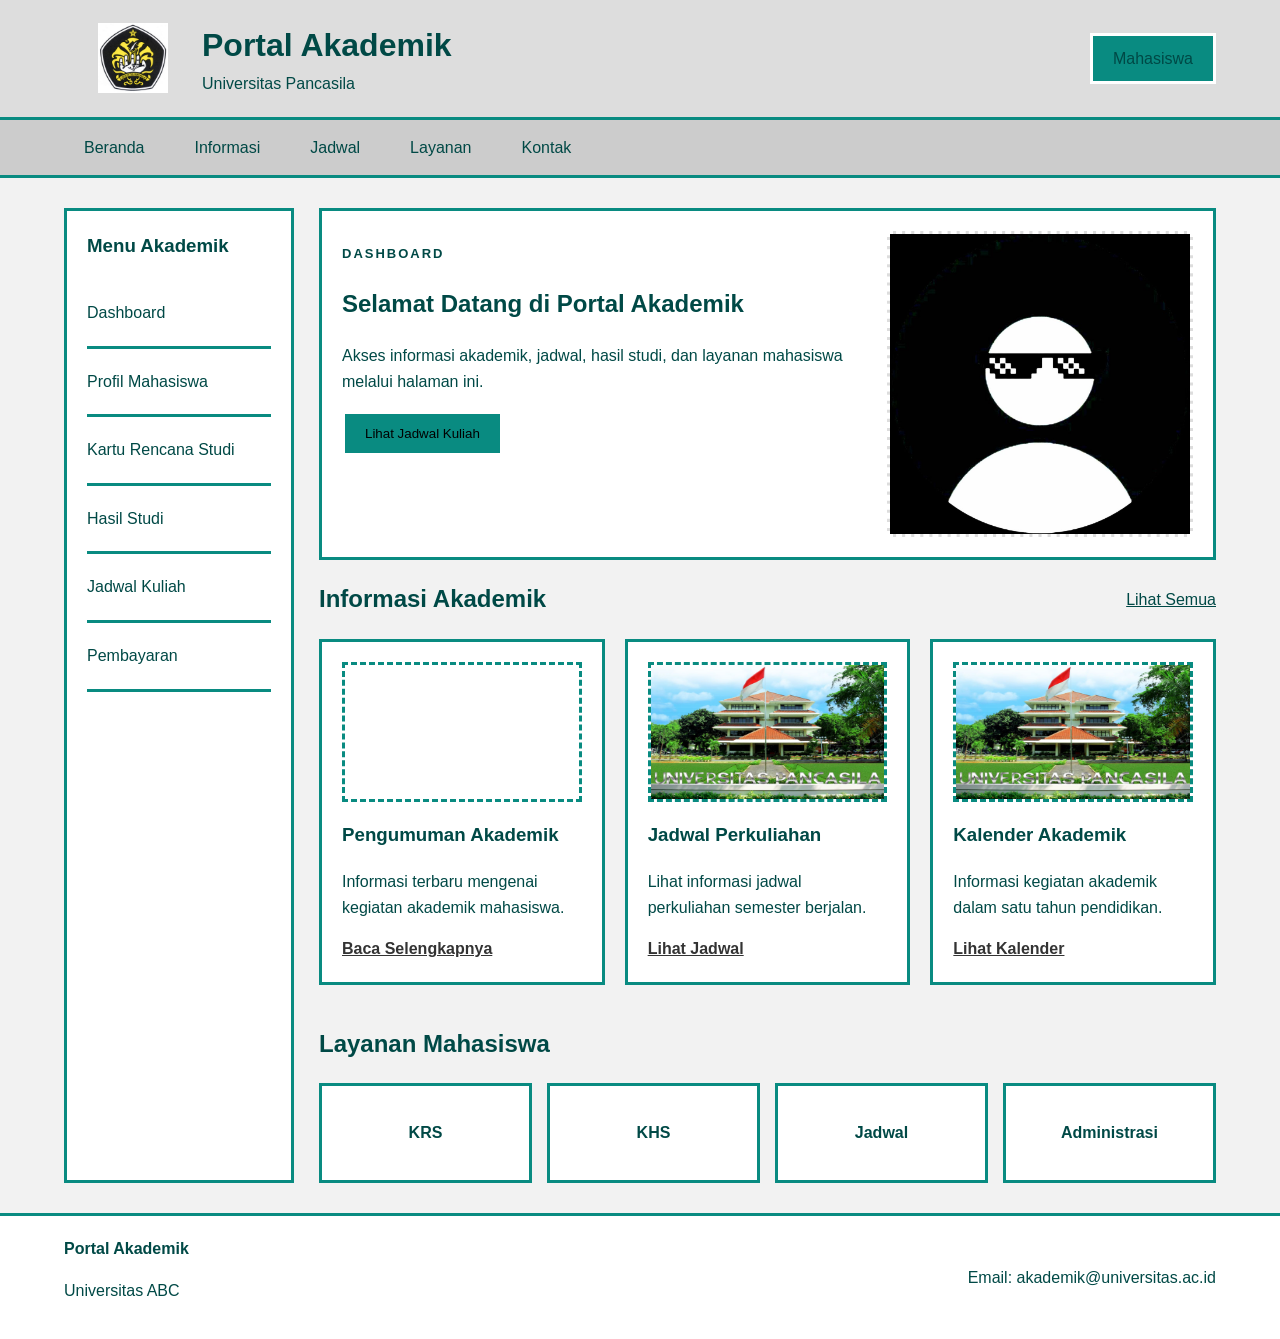
==== contoh 2/index.html @ 5f02bc47 "Pertemuan 5 Prak.desain web" ====
<!doctype html>
<html lang="id">
  <head>
    <meta charset="UTF-8" />
    <meta name="viewport" content="width=device-width, initial-scale=1.0" />
    <title>Wireframe Portal Akademik</title>
    <link rel="stylesheet" href="css/style.css" />
  </head>
  <body>
    <!-- Header -->
    <header>
      <div class="container header-wrapper">
        <div class="brand">
          <div class="logo-placeholder"></div>
          <img src="image/logo.jpg" alt="logo" width="70px" class="img" />
          <div>
            <h1>Portal Akademik</h1>
            <p>Universitas Pancasila</p>
          </div>
        </div>
        <div class="profile">Mahasiswa</div>
      </div>
    </header>

    <!-- Navigation -->
    <nav>
      <div class="container nav-wrapper">
        <a href="#beranda">Beranda</a>
        <a href="#informasi">Informasi</a>
        <a href="#jadwal">Jadwal</a>
        <a href="#layanan">Layanan</a>
        <a href="#kontak">Kontak</a>
      </div>
    </nav>

    <!-- Main -->
    <main class="container main-layout">
      <!-- Sidebar -->
      <aside class="sidebar">
        <h3>Menu Akademik</h3>
        <a href="#">Dashboard</a>
        <a href="#">Profil Mahasiswa</a>
        <a href="#">Kartu Rencana Studi</a>
        <a href="#">Hasil Studi</a>
        <a href="#">Jadwal Kuliah</a>
        <a href="#">Pembayaran</a>
      </aside>

      <!-- Main Content -->
      <section class="content">
        <!-- Hero -->
        <section id="beranda" class="hero">
          <div class="hero-text">
            <p class="label">DASHBOARD</p>
            <h2>Selamat Datang di Portal Akademik</h2>
            <p>
              Akses informasi akademik, jadwal, hasil studi, dan layanan
              mahasiswa melalui halaman ini.
            </p>
            <button>Lihat Jadwal Kuliah</button>
          </div>
          <div class="hero-image">
            <img src="image/profil.jpg" alt="logo" width="300" class="img" />
          </div>
        </section>

        <!-- Informasi -->
        <section id="informasi">
          <div class="section-title">
            <h2>Informasi Akademik</h2>
            <a href="#">Lihat Semua</a>
          </div>
          <div class="card-grid">
            <article class="card">
              <div class="card-image">
                <video width="100%" contols>
                  <source
                    src="https://youtu.be/ref5T7SxQEE?si=u19U-L1ImDkoZvh-"
                    type="Video/mp4"
                  />
                  video up
                </video>
              </div>
              <h3>Pengumuman Akademik</h3>
              <p>Informasi terbaru mengenai kegiatan akademik mahasiswa.</p>
              <a href="#">Baca Selengkapnya</a>
            </article>

            <article class="card">
              <div class="card-image">
                <img src="image/UP.jpg" alt="up" width="100%" height="100%" />
              </div>
              <h3>Jadwal Perkuliahan</h3>
              <p>Lihat informasi jadwal perkuliahan semester berjalan.</p>
              <a href="#">Lihat Jadwal</a>
            </article>

            <article class="card">
              <div class="card-image">
                <img src="image/UP.jpg" alt="up" width="100%" height="100%" />
              </div>
              <h3>Kalender Akademik</h3>
              <p>Informasi kegiatan akademik dalam satu tahun pendidikan.</p>
              <a href="#">Lihat Kalender</a>
            </article>
          </div>
        </section>

        <!-- Layanan -->
        <section id="layanan" class="layanan">
          <h2>Layanan Mahasiswa</h2>
          <div class="layanan-grid">
            <div class="layanan-item">KRS</div>
            <div class="layanan-item">KHS</div>
            <div class="layanan-item">Jadwal</div>
            <div class="layanan-item">Administrasi</div>
          </div>
        </section>
      </section>
    </main>

    <!-- Footer -->
    <footer id="kontak">
      <div class="container footer-wrapper">
        <div>
          <strong>Portal Akademik</strong>
          <p>Universitas ABC</p>
        </div>
        <div>Email: akademik@universitas.ac.id</div>
      </div>
    </footer>
  </body>
</html>
---- contoh 2/css/style.css ----
* {
  box-sizing: border-box;
}

body {
  margin: 0;
  font-family: Arial, sans-serif;
  background-color: #f2f2f2;
  color: #004946;
  line-height: 1.6;
}

.container {
  width: 90%;
  max-width: 1200px;
  margin: auto;
}

/* ============================
   HEADER
   ============================ */
header {
  background-color: #dddddd;
  border-bottom: 3px solid #098b81;
  padding: 20px 0;
}

.header-wrapper {
  display: flex;
  justify-content: space-between;
  align-items: center;
}

.brand {
  display: flex;
  align-items: center;
  gap: 34px;
}

/* .logo-placeholder {
  width: 70px;
  height: 70px;
  border: 3px dashed #ffffff;
  display: flex;
  align-items: center;
  justify-content: center;
} */

.brand h1 {
  margin: 0;
}

.brand p {
  margin: 0;
}

.profile {
  padding: 10px 20px;
  border: 3px solid #ffffff;
  background-color: #098b81;
}

/* ============================
   NAV
   ============================ */
nav {
  background-color: #cccccc;
  border-bottom: 3px solid #098b81;
}

.nav-wrapper {
  display: flex;
  gap: 10px;
}

nav a {
  display: block;
  padding: 15px 20px;
  text-decoration: none;
  color: #004946;
}

nav a:hover {
  background-color: #098b81;
}

/* ============================
   MAIN LAYOUT
   ============================ */
.main-layout {
  display: grid;
  grid-template-columns: 230px 1fr;
  gap: 25px;
  margin-top: 30px;
  margin-bottom: 30px;
}

/* ============================
   SIDEBAR
   ============================ */
.sidebar {
  background-color: #ffffff;
  border: 3px solid #098b81;
  padding: 20px;
}

.sidebar h3 {
  margin-top: 0;
}

.sidebar a {
  display: block;
  color: #004946;
  text-decoration: none;
  border-bottom: 3px solid #098b81;
  padding: 20px 0;
}

.sidebar a:hover {
  font-weight: bold;
  color: #00000093;
}

/* ============================
   CONTENT
   ============================ */
.content {
  min-width: 0;
}

/* ============================
   HERO
   ============================ */
.hero {
  display: grid;
  grid-template-columns: 2fr 1fr;
  gap: 25px;
  padding: 20px;
  border: 3px solid #098b81;
  background-color: #ffffff;
}

.hero-image {
  min-height: 220px;
  border: 3px dashed #ffffff;
  display: flex;
  align-items: center;
  justify-content: center;
  background-color: #dddddd;
}

.label {
  font-size: 13px;
  font-weight: bold;
  letter-spacing: 2px;
}

.hero button {
  padding: 12px 20px;
  border: 3px solid #ffffff;
  background-color: #098b81;
  cursor: pointer;
}

/* ============================
   SECTION TITLE
   ============================ */
.section-title {
  display: flex;
  justify-content: space-between;
  align-items: center;
}

.section-title a {
  color: #004946;
}

/* ============================
   CARD
   ============================ */
.card-grid {
  display: grid;
  grid-template-columns: repeat(3, 1fr);
  gap: 20px;
}

.card {
  background-color: #ffffff;
  border: 3px solid #098b81;
  padding: 20px;
}

.card-image {
  height: 140px;
  background-color: #ffffff;
  border: 3px dashed #098b81;
  display: flex;
  align-items: center;
  justify-content: center;
}

.card a {
  color: #333333;
  font-weight: bold;
}

/* ============================
   LAYANAN
   ============================ */
.layanan {
  margin-top: 40px;
}

.layanan-grid {
  display: grid;
  grid-template-columns: repeat(4, 1fr);
  gap: 15px;
}

.layanan-item {
  min-height: 100px;
  border: 3px solid #098b81;
  background-color: #ffffff;
  display: flex;
  align-items: center;
  justify-content: center;
  font-weight: bold;
}

/* ============================
   FOOTER
   ============================ */
footer {
  background-color: #ffffff;
  border-top: 3px solid #098b81;
  padding: 20px 0;
}

.footer-wrapper {
  display: flex;
  justify-content: space-between;
  align-items: center;
}

/* ============================
   TABLET
   ============================ */
@media (max-width: 900px) {
  .main-layout {
    grid-template-columns: 1fr;
  }

  .sidebar {
    display: flex;
    flex-wrap: wrap;
    gap: 10px;
  }

  .sidebar h3 {
    width: 100%;
  }

  .sidebar a {
    border: 3px solid #098b81;
    padding: 20px;
  }

  .card-grid {
    grid-template-columns: repeat(2, 1fr);
  }

  .layanan-grid {
    grid-template-columns: repeat(2, 1fr);
  }
}

/* ============================
   SMARTPHONE
   ============================ */
@media (max-width: 600px) {
  .header-wrapper {
    flex-direction: column;
    align-items: flex-start;
    gap: 15px;
  }

  .nav-wrapper {
    flex-direction: column;
  }

  nav a {
    border-bottom: 3px solid #098b81;
  }

  .hero {
    grid-template-columns: 1fr;
  }

  .hero-image {
    min-height: 160px;
  }

  .card-grid {
    grid-template-columns: 1fr;
  }

  .layanan-grid {
    grid-template-columns: 1fr;
  }

  .footer-wrapper {
    flex-direction: column;
    align-items: flex-start;
  }
}
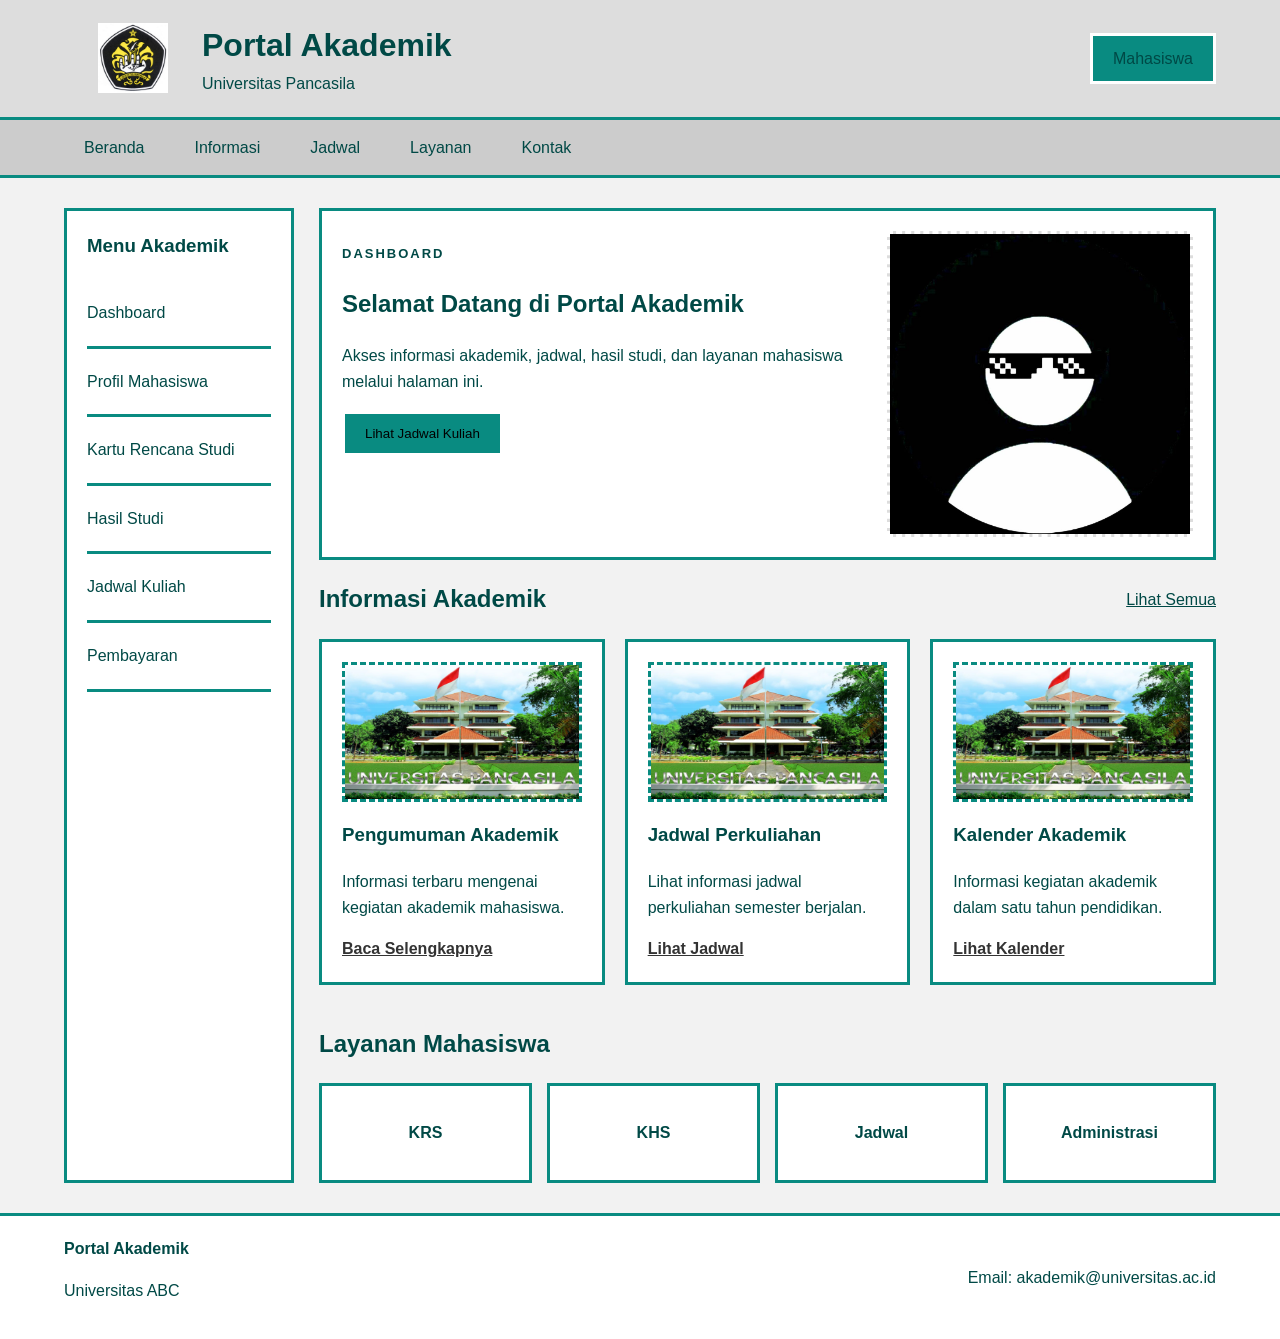
==== commit 99915f13: "pertemuan 5" ====
--- a/contoh 2/index.html
+++ b/contoh 2/index.html
@@ -73,13 +73,7 @@
           <div class="card-grid">
             <article class="card">
               <div class="card-image">
-                <video width="100%" contols>
-                  <source
-                    src="https://youtu.be/ref5T7SxQEE?si=u19U-L1ImDkoZvh-"
-                    type="Video/mp4"
-                  />
-                  video up
-                </video>
+                <img src="image/UP.jpg" alt="up" width="100%" height="100%" />
               </div>
               <h3>Pengumuman Akademik</h3>
               <p>Informasi terbaru mengenai kegiatan akademik mahasiswa.</p>
